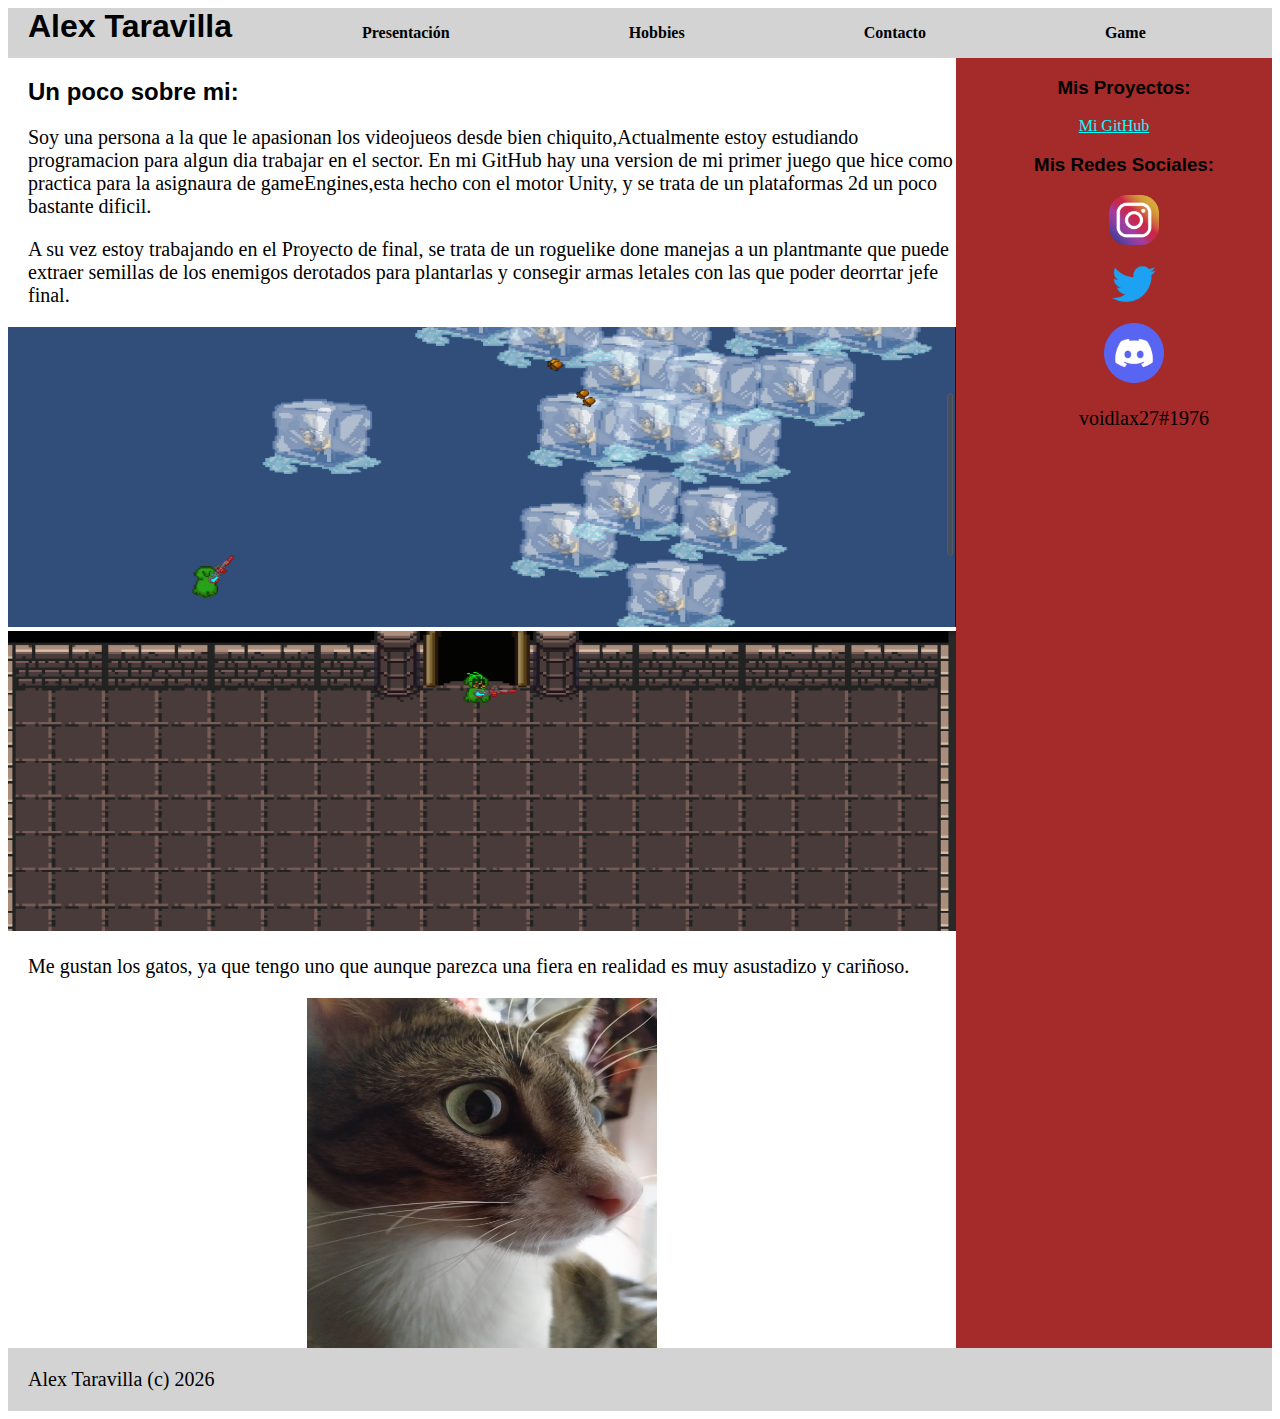
==== index.html @ e7323bda "error de imagenes" ====
<!DOCTYPE html>
<html>
<head>
<title>VoidLax27</title>
<link rel="preconnect" href="https://fonts.googleapis.com">
<link rel="preconnect" href="https://fonts.gstatic.com" crossorigin>
<link href="https://fonts.googleapis.com/css2?family=Press+Start+2P&display=swap" rel="stylesheet">
<link rel="preconnect" href="https://fonts.googleapis.com">
<link rel="preconnect" href="https://fonts.gstatic.com" crossorigin>
<link href="https://fonts.googleapis.com/css2?family=Press+Start+2P&display=swap" rel="stylesheet">
<link rel="stylesheet" href="base.css" />

 <script>
		
        function mostrar(id)
        {
            let objeto=document.getElementById(id)
            if(objeto.style.display=="inline")
                objeto.style.display="none";
	
            else
                objeto.style.display="inline";	
        }
		
    </script>
    <style>
        .oculto {display:none;}
    </style>

</head>
<body>
<header id="head">
<h1>Alex Taravilla</h1>
<nav>
<ul id="main-menu">
<li id="menu-presentation"><a href="index.html"><strong>Presentación</strong></a></li>
<li id="menu-hobbies"><a href="hobbies.html"><strong>Hobbies</strong></a></li>
<li id="menu-contact"><a href="contact.html"><strong>Contacto</strong></a></li>
<li id="menu-game"><a href="game.html"><strong>Game</strong></a></li>
</ul>
</nav>
</header>

<main>

<article>
<h2>Un poco sobre mi: </h2>
<p>Soy una persona a la que le apasionan los videojueos desde bien chiquito,Actualmente estoy estudiando programacion para algun dia trabajar en el sector. En mi <button id="cow" onclick="mostrar('COWs')" value="Mostrar/ocultar contenido 1" >GitHub</button> hay una version de mi primer juego que hice como practica para la asignaura de gameEngines,esta hecho con el motor Unity, y se trata de un plataformas 2d un poco bastante dificil.
</p>

<img src="imgs/cowsay.png" class="oculto" id="COWs">
<p>
A su vez estoy trabajando en el Proyecto de final, se trata de un roguelike done manejas a un plantmante que puede extraer semillas de los enemigos derotados para plantarlas y consegir armas letales con las que  poder deorrtar jefe final.
</p>
<img src="imgs/juego.jpg" id="j1"> 
<img src="imgs/juego2.jpg" id="j2"> 
<p>Me gustan los gatos, ya que tengo uno que aunque parezca una fiera en realidad es muy asustadizo y cariñoso.</p>

<img src="imgs/natsu.jpg" id="natsu">

</article>

<aside id="infoL">
<h3>Mis Proyectos: </h3>
<a href="https://github.com/lax27?tab=repositories">Mi GitHub</a>
<h3>Mis Redes Sociales:</h3>
<ul>
<li id="instagram" ><a href="https://www.instagram.com/lax27__/"><img src="imgs/ing.png" id="ing"></a></li>
<li id="twiter" ><a href="https://twitter.com/lax27_7/media"><img src="imgs/tw.png" id="tw"></a></li>
<li id="discord" ><img src="imgs/dis.png" id="dis"> <p> voidlax27#1976 </p>
</ul>
</aside>
</main>
<footer>
<p>Alex Taravilla (c) <span id="footer-year">2022</span></p>
<script>
document.getElementById("footer-year").innerHTML = new Date().getFullYear();
</script>
</footer>
</body>
</html>
---- base.css ----
#cow:hover{
	background: green;
}

#cow{
	  all: unset;
}
body{
	display: grid;
	min-height: 100vh;
	grid-template-rows: auto 1fr auto;
}

p{
padding: 0 0 0 20px;
font-size: 20px;
}

h1,h2,h3,h4,h5,h6{
padding: 0 0 0 20px;
font-family: 'Ubuntu condensed', sans-serif;
}

footer{
	
	background-color: lightgray;
}

h1,main,aside{

padding:0;
margin:0;
}


header{
color: black;
background-color: lightgray;
display:flex;
padding:0;
margin:0;
}
header h1{
	margin: 0;
    padding: 0 0px 0 20px;
}
nav{
display:flex;

}
main{
display:flex;
}
article{
flex-basis: 75%;
}
aside{
flex-basis: 25%;
}


#infoL{
text-align-last: center;
}

#infoL ul{
	list-style: none;
	
}
#infoL{
	    background-color: brown;
}
#natsu{
	 margin-inline: auto;
	display: flex;
	width:350px;
	height: 350px;
	
}

@media (max-width: 600px){
main{
flex-direction:column;	
}
article{
flex-basis:100%;
}
aside{
flex-basis:100%;
}
}	

#terminal{
	border:2px solid black;
	min-width:240px;
	height:120px;
	overflow:scroll;
}


nav li {
	margin: 60px;
   list-style-type: none;
   display: inline;
   padding-right: 5px;

}

ul li a {
	color: cyan;
}
aside a {
	color: cyan;
	
}
nav li a {
	 text-decoration:none;
	padding: 17px 20px 17px 30px;
	color: black;
}

#fav {
	display: absolute;
}

#j1{
	min-width: -webkit-fill-available;
}
#j2{
	    min-width: -webkit-fill-available;
}

#ing{
	width:50px;
	height:50px;
}

#tw{
	width:70px;
	height:70px;
}

#dis{
	width:60px;
	height:60px;
}
img{
	width:300px;
	height:300px;}

#f{
	display:flex;
	list-style: none;
	
}

#h{
	list-style: none;
	display:flex;
	
}

#h button{
		height:50px;
		
}
#f button{
		height:50px;
}

input{
	width:500px;
	height:50px;
}

#bc{
    display: block;
    padding: 13px;
    position: absolute;
    top: 50%;
	left:25%;
	background: darkgrey;
	border-radius: 500%;
	width:300px;
	height:300px;

}
button:active{
color:red
}
#bc:hover{
	background:green;
}

#bc:Active{
	background:red;
}
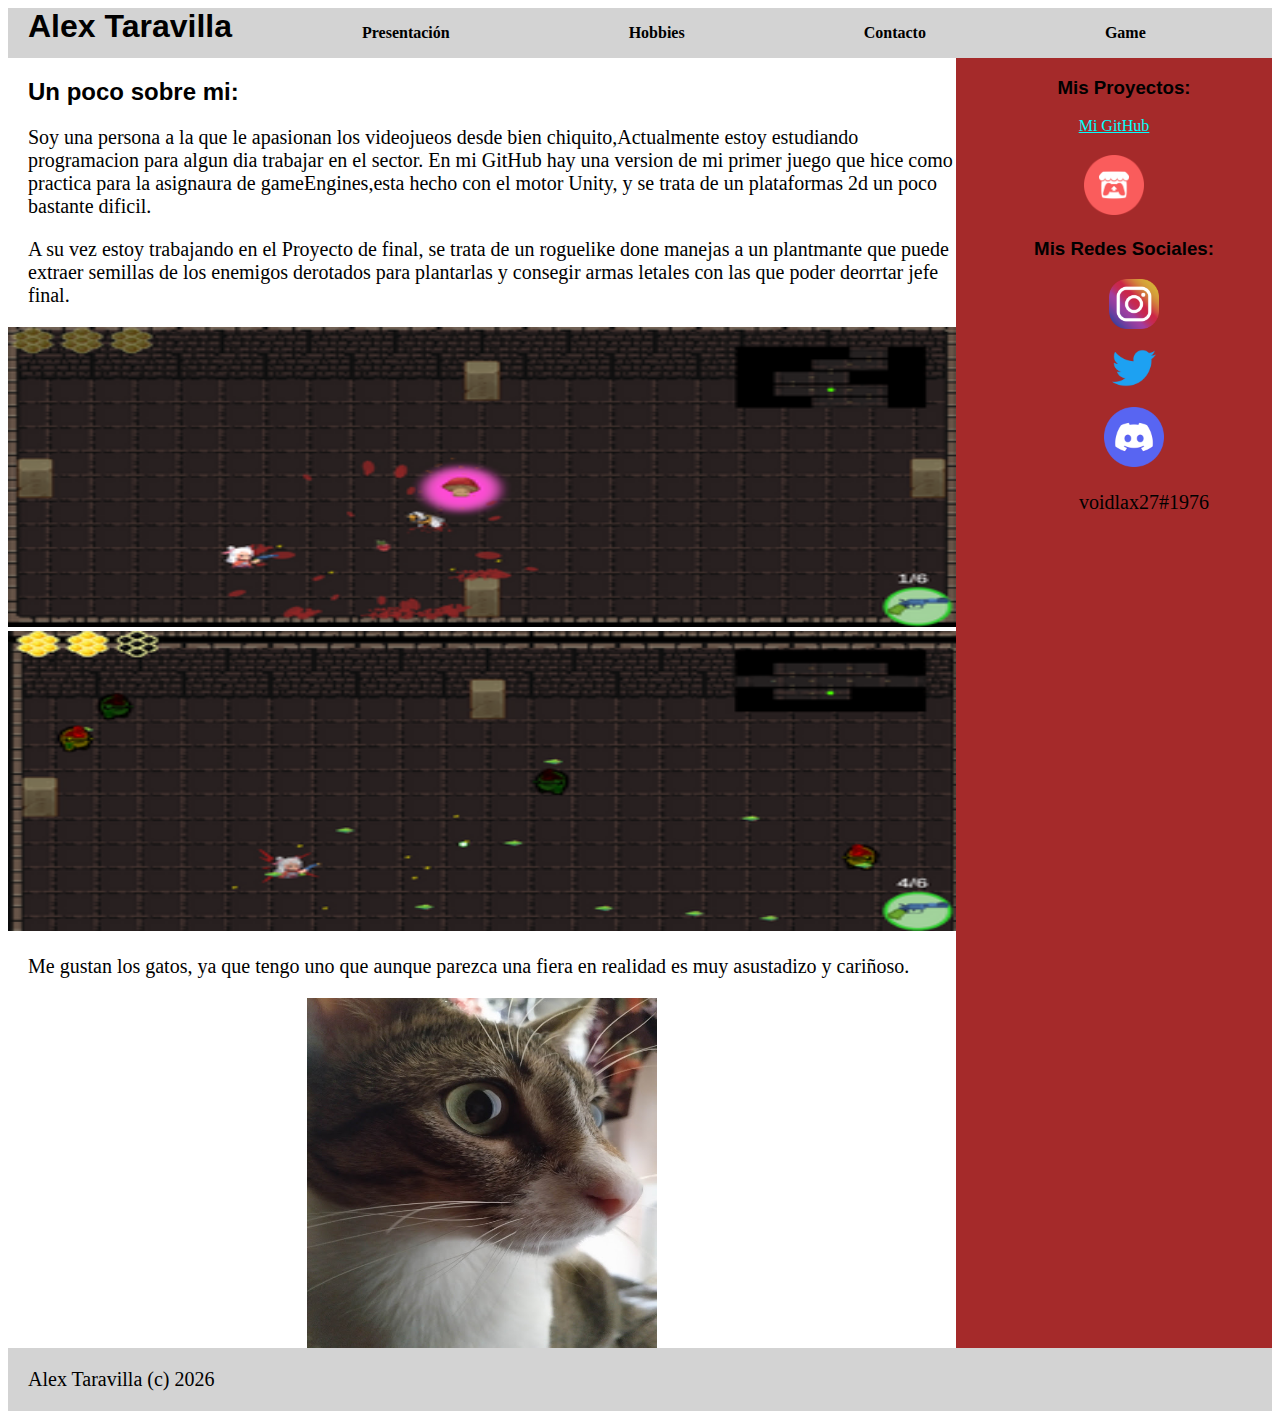
==== commit b0414a96: "wueb" ====
--- a/index.html
+++ b/index.html
@@ -52,8 +52,8 @@
 <p>
 A su vez estoy trabajando en el Proyecto de final, se trata de un roguelike done manejas a un plantmante que puede extraer semillas de los enemigos derotados para plantarlas y consegir armas letales con las que  poder deorrtar jefe final.
 </p>
-<img src="imgs/juego.jpg" id="j1"> 
-<img src="imgs/juego2.jpg" id="j2"> 
+<img src="imgs/juego.png" id="j1"> 
+<img src="imgs/juego2.png" id="j2"> 
 <p>Me gustan los gatos, ya que tengo uno que aunque parezca una fiera en realidad es muy asustadizo y cariñoso.</p>
 
 <img src="imgs/natsu.jpg" id="natsu">
@@ -63,6 +63,8 @@
 <aside id="infoL">
 <h3>Mis Proyectos: </h3>
 <a href="https://github.com/lax27?tab=repositories">Mi GitHub</a>
+<p></p>
+<li id="itch" ><a href="https://spirit-temple.itch.io/the-cursed-seeds"><img src="imgs/it.png" id="it"></a></li>
 <h3>Mis Redes Sociales:</h3>
 <ul>
 <li id="instagram" ><a href="https://www.instagram.com/lax27__/"><img src="imgs/ing.png" id="ing"></a></li>
--- a/base.css
+++ b/base.css
@@ -144,6 +144,15 @@
 #dis{
 	width:60px;
 	height:60px;
+}
+#it{
+	
+	width:60px;
+	height:60px;
+}
+#itch{
+	
+	   list-style-type: none;
 }
 img{
 	width:300px;
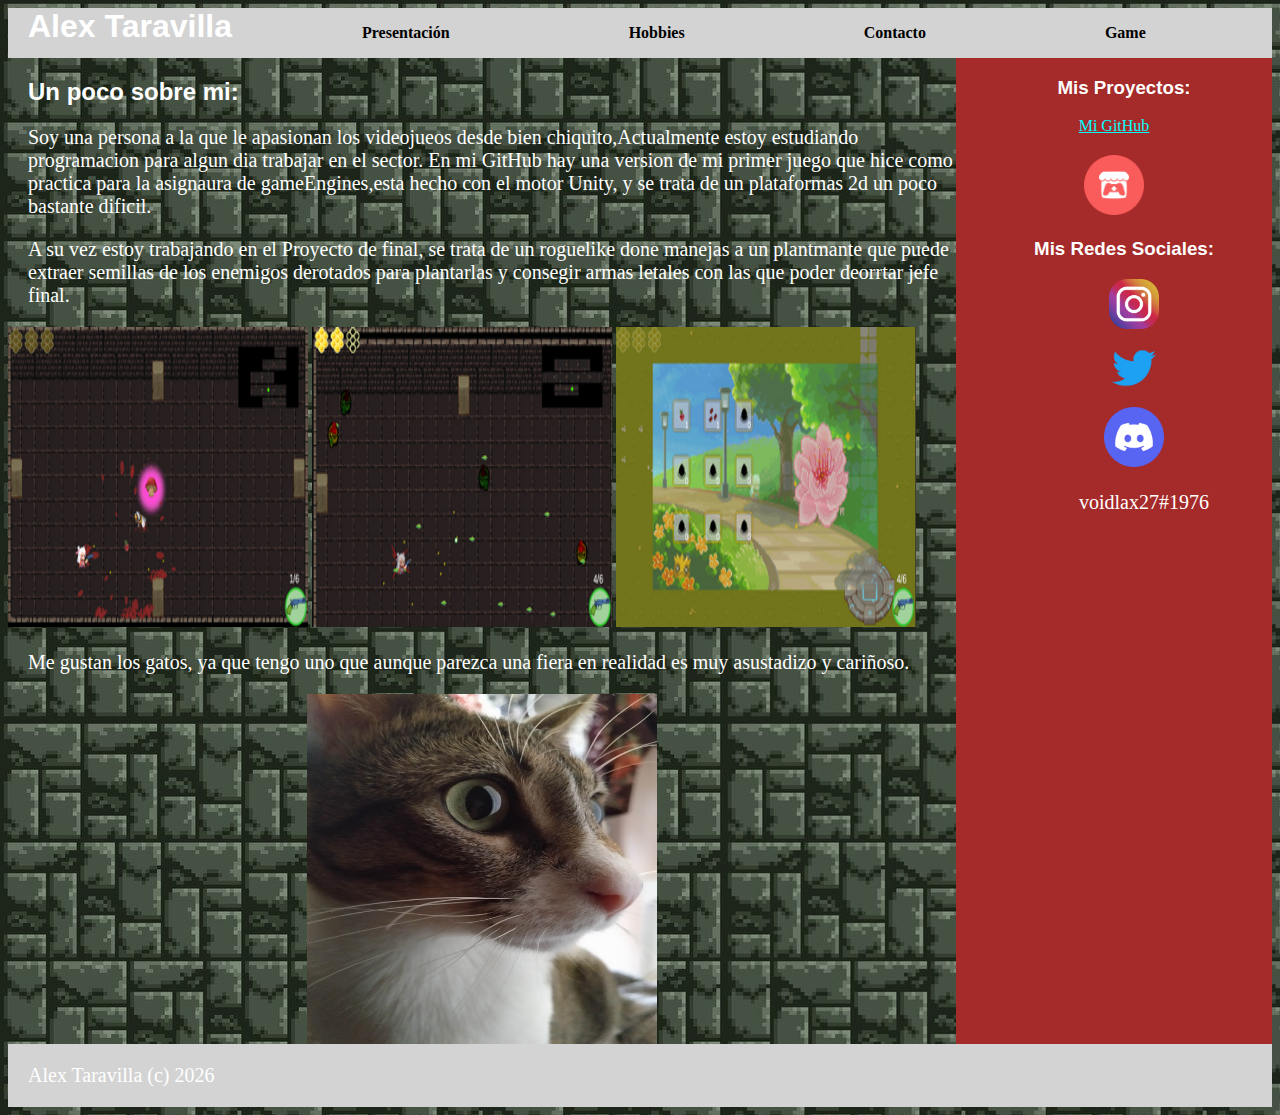
==== commit 327d04bc: "mejora de pagina" ====
--- a/index.html
+++ b/index.html
@@ -28,7 +28,7 @@
     </style>
 
 </head>
-<body>
+<body id="we">
 <header id="head">
 <h1>Alex Taravilla</h1>
 <nav>
@@ -54,6 +54,7 @@
 </p>
 <img src="imgs/juego.png" id="j1"> 
 <img src="imgs/juego2.png" id="j2"> 
+<img src="imgs/juego3.png" id="j3"> 
 <p>Me gustan los gatos, ya que tengo uno que aunque parezca una fiera en realidad es muy asustadizo y cariñoso.</p>
 
 <img src="imgs/natsu.jpg" id="natsu">
--- a/base.css
+++ b/base.css
@@ -5,6 +5,9 @@
 
 #cow{
 	  all: unset;
+}
+#we{
+		background-image:url(imgs/back.jpeg);
 }
 body{
 	display: grid;
@@ -12,14 +15,17 @@
 	grid-template-rows: auto 1fr auto;
 }
 
+
 p{
 padding: 0 0 0 20px;
 font-size: 20px;
+color:white;
 }
 
 h1,h2,h3,h4,h5,h6{
 padding: 0 0 0 20px;
 font-family: 'Ubuntu condensed', sans-serif;
+color:white;
 }
 
 footer{
@@ -124,12 +130,7 @@
 	display: absolute;
 }
 
-#j1{
-	min-width: -webkit-fill-available;
-}
-#j2{
-	    min-width: -webkit-fill-available;
-}
+
 
 #ing{
 	width:50px;
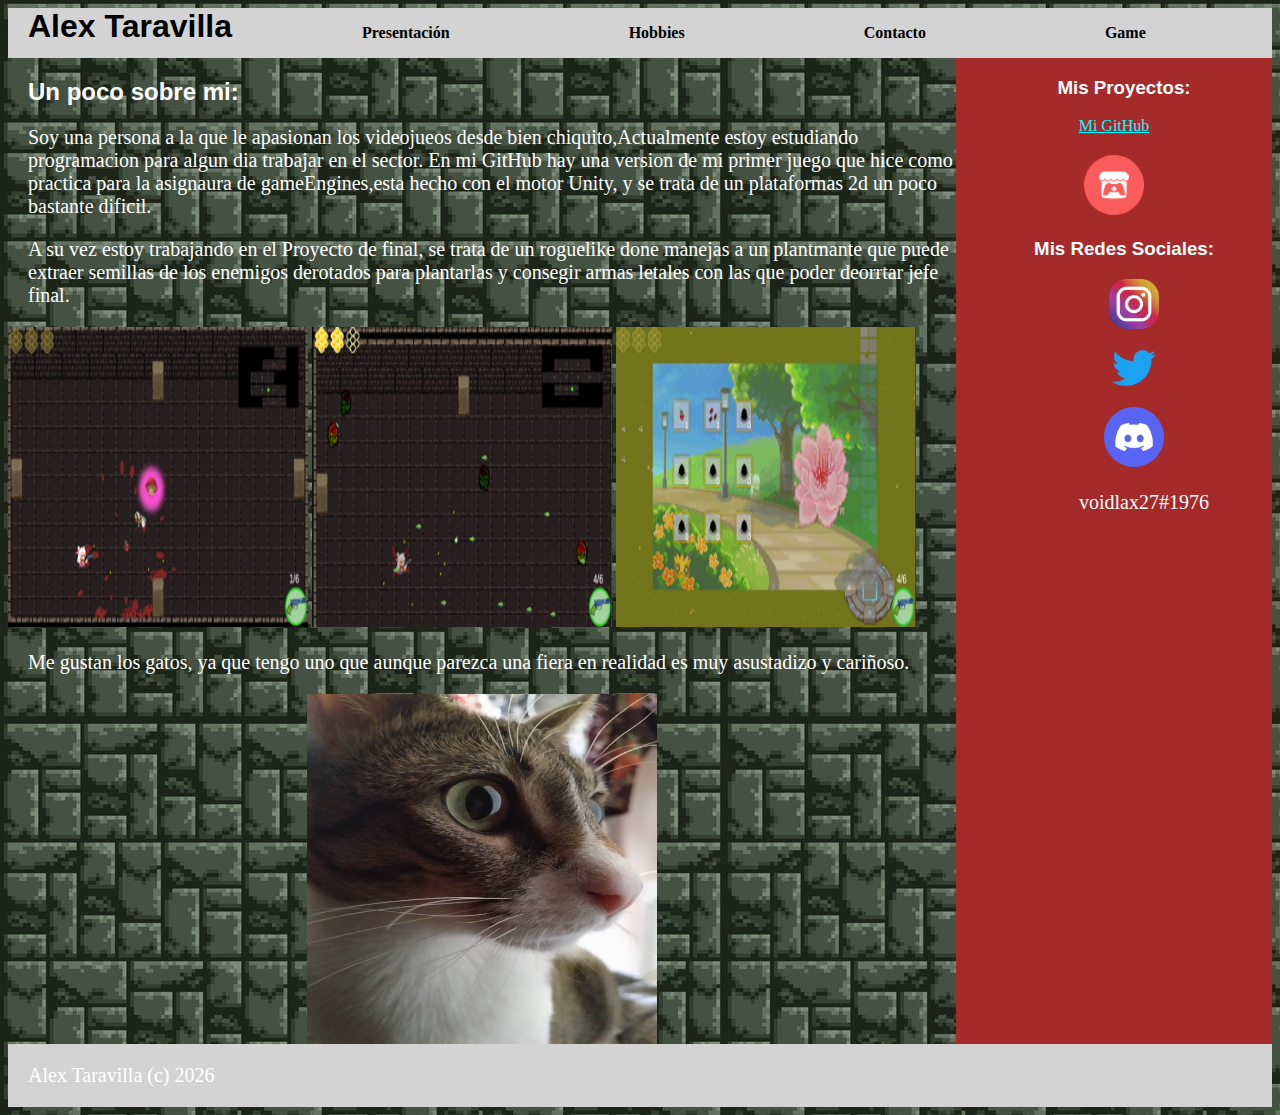
==== commit d7c1d845: "legibilidad del titulo y footer" ====
--- a/index.html
+++ b/index.html
@@ -30,7 +30,7 @@
 </head>
 <body id="we">
 <header id="head">
-<h1>Alex Taravilla</h1>
+<h1 id="head">Alex Taravilla</h1>
 <nav>
 <ul id="main-menu">
 <li id="menu-presentation"><a href="index.html"><strong>Presentación</strong></a></li>
@@ -74,7 +74,7 @@
 </ul>
 </aside>
 </main>
-<footer>
+<footer id="foot">
 <p>Alex Taravilla (c) <span id="footer-year">2022</span></p>
 <script>
 document.getElementById("footer-year").innerHTML = new Date().getFullYear();
--- a/base.css
+++ b/base.css
@@ -130,7 +130,9 @@
 	display: absolute;
 }
 
-
+#head{
+	color: black;
+}
 
 #ing{
 	width:50px;
@@ -170,7 +172,9 @@
 	display:flex;
 	
 }
-
+#foot{
+	color: black;
+}
 #h button{
 		height:50px;
 		
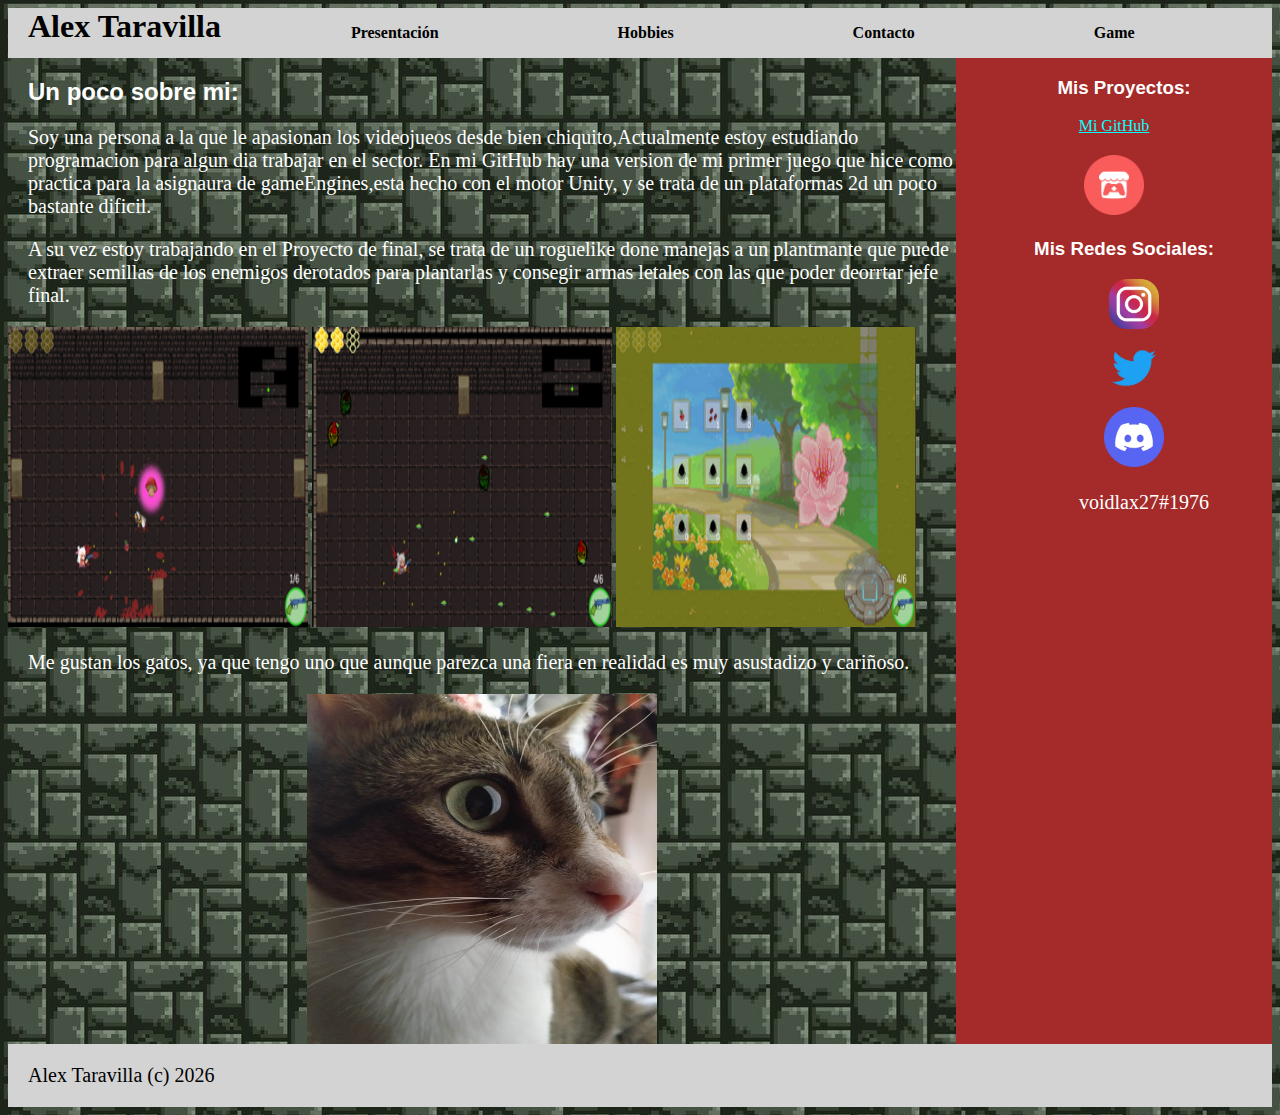
==== commit 686fe751: "max css" ====
--- a/index.html
+++ b/index.html
@@ -74,8 +74,8 @@
 </ul>
 </aside>
 </main>
-<footer id="foot">
-<p>Alex Taravilla (c) <span id="footer-year">2022</span></p>
+<footer>
+<p id="foot">Alex Taravilla (c) <span id="footer-year">2022</span></p>
 <script>
 document.getElementById("footer-year").innerHTML = new Date().getFullYear();
 </script>
--- a/base.css
+++ b/base.css
@@ -14,15 +14,16 @@
 	min-height: 100vh;
 	grid-template-rows: auto 1fr auto;
 }
-
-
+h1{
+	color:black;
+}
 p{
 padding: 0 0 0 20px;
 font-size: 20px;
 color:white;
 }
 
-h1,h2,h3,h4,h5,h6{
+h2,h3,h4,h5,h6{
 padding: 0 0 0 20px;
 font-family: 'Ubuntu condensed', sans-serif;
 color:white;
@@ -31,6 +32,7 @@
 footer{
 	
 	background-color: lightgray;
+		color: black;
 }
 
 h1,main,aside{
@@ -130,9 +132,6 @@
 	display: absolute;
 }
 
-#head{
-	color: black;
-}
 
 #ing{
 	width:50px;
@@ -166,15 +165,15 @@
 	list-style: none;
 	
 }
-
+#foot{
+	color: black;
+}
 #h{
 	list-style: none;
 	display:flex;
 	
 }
-#foot{
-	color: black;
-}
+
 #h button{
 		height:50px;
 		
